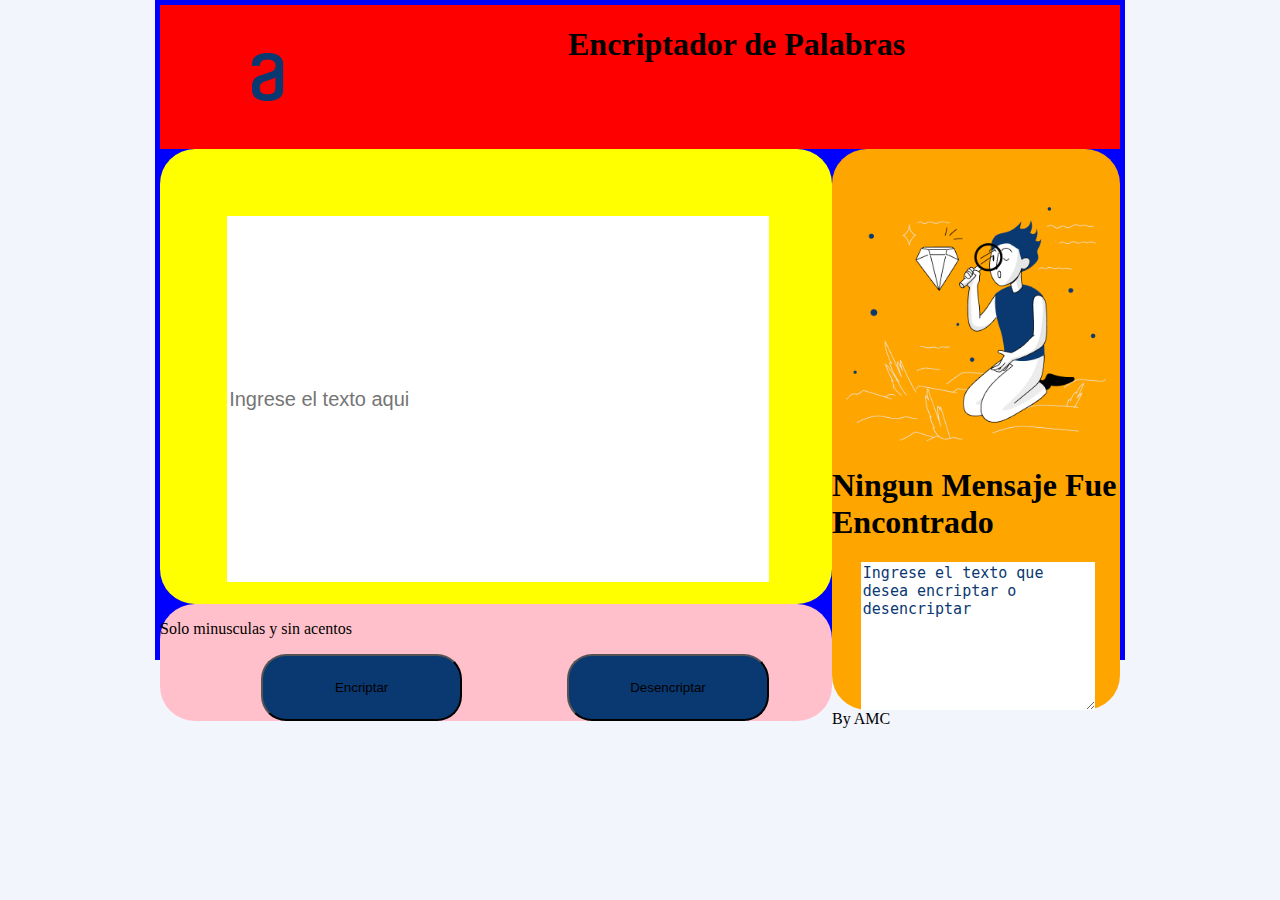
==== index.html @ e149fa28 "Creando Script.js" ====
<!DOCTYPE html>
<html lang="es">

<head>
    <meta charset="UTF-8">
    <link rel="stylesheet" href="style.css">
    <title>Challenge 01- Encriptador de Palabras</</title>
</head>

<body>
    <div class="contenedor">
        <div class="logo">
        <img class= "logoAlura" src="imagenes/Logo.png" id="logoAlura" alt="Logo Alura">
        <h1 class="titulo">Encriptador de Palabras</h1>
    </div>

    <div class="left">
        <input class="text-input" id="ingresarTexto" type="text" placeholder="Ingrese el texto aqui">
    </div>

    <div class="right">
        <img class="figura" src="imagenes/figura.png" id="figura" alt="Persona con Lupa">
        <h1>Ningun Mensaje Fue Encontrado</h1>
        <textarea id="texto2" name="name" rows="8" cols="80">Ingrese el texto que desea encriptar o desencriptar</textarea>
    </div>

    <div class="left-button">
        <p>Solo minusculas y sin acentos</p>
        <button type="button" id="btn-Encriptar">Encriptar</button>
        <button type="button" id="btn-Desencriptar">Desencriptar</button>
    </div>


</body>
            
<footer>
    <p>By AMC</p>
</footer>
---- style.css ----
body{
    margin: 0px;
    padding: 0px;
    background: #F3F5FC;
}

.contenedor{
    margin: auto;
    width: 960px;
    height: 650px;
    padding: 5px;
    background: blue;
}

.logo{
width: 100%;
float: left;
background: red;
}

.logoAlura{
    margin-top: 1%;
    margin: 5%;
    float: inherit;
}

.titulo{
    float: inherit;
    margin-left: 20%;
}
.left{
    float: left;
    width: 70%;
    height: 70%;
    border-radius: 35px;
    background: yellow;
}

.text-input{
    float: left;
    margin: 10% 0 0 10%;
    width: 80%;
    height: 80%;
    blackground: #0A3871;
    font-size: 20px;
    border: none;
    autoline: none;
}

#figura{
    margin-left: 5%;
    margin-top: 20%;
    width: 90%;
    height: auto;
}

#texto{
    margin-left: 7%;
    margin-right: 5%;
}

#texto2{
    float: left;
    margin-left: 10%;
    color: #0A3871;
    width: 80%;
    height: 60%;
    border: none;
    outline: none;
    font-size: 15px;
}

#btn-Encriptar{
    padding: 24px;
    width: 30%;
    height: 60%;
    border-radius: 25px;
    margin-left: 15%;
    background: #0A3871;
}

#btn-Desencriptar{
    padding: 24px;
    width: 30%;
    height: 60%;
    border-radius: 25px;
    margin-left: 15%;
    background: #0A3871;
}

.right{
    float: right;
    width: 30%;
    height: auto;
    border-radius: 35px;
    background: orange;



}.left-button{
    float: left;
    width: 70%;
    height: auto;
    border-radius: 35px;
    background: pink;
}
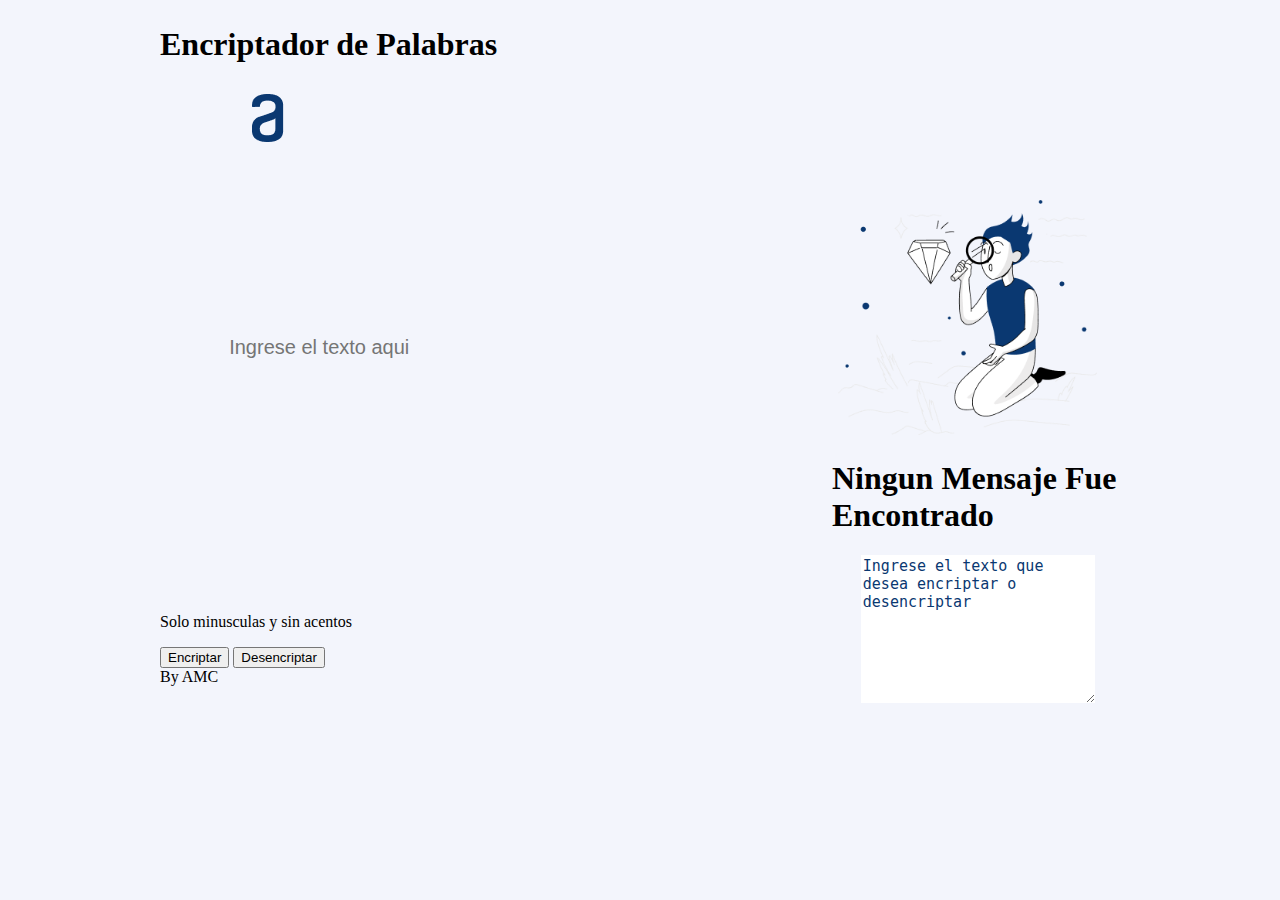
==== commit 7d873ad3: "cod armados, falta mejorarlos" ====
--- a/index.html
+++ b/index.html
@@ -1,33 +1,37 @@
 <!DOCTYPE html>
-<html lang="es">
+<html lang="es" dir="ltr">
 
 <head>
     <meta charset="UTF-8">
     <link rel="stylesheet" href="style.css">
-    <title>Challenge 01- Encriptador de Palabras</</title>
+    <script type="text/javascript" src="script.js"></script>
+    <title>Challenge 01- Encriptador de Palabras</title>
 </head>
 
 <body>
-    <div class="contenedor">
+    <div class="container">
         <div class="logo">
-        <img class= "logoAlura" src="imagenes/Logo.png" id="logoAlura" alt="Logo Alura">
-        <h1 class="titulo">Encriptador de Palabras</h1>
-    </div>
+            <h1 class="titulo"> Encriptador de Palabras </h1>
+            <img class= "logoAlura" src="imagenes/Logo.png" id="logoAlura" alt="Logo Alura">
+        </div>
 
     <div class="left">
-        <input class="text-input" id="ingresarTexto" type="text" placeholder="Ingrese el texto aqui">
+        <input class="text-input" id="inputTexto" type="text" placeholder="Ingrese el texto aqui">
     </div>
 
     <div class="right">
         <img class="figura" src="imagenes/figura.png" id="figura" alt="Persona con Lupa">
         <h1>Ningun Mensaje Fue Encontrado</h1>
         <textarea id="texto2" name="name" rows="8" cols="80">Ingrese el texto que desea encriptar o desencriptar</textarea>
+        <button id="copiar" type="button" name="button" onclick="copy()">¡Copiar!</button>
     </div>
 
     <div class="left-button">
-        <p>Solo minusculas y sin acentos</p>
-        <button type="button" id="btn-Encriptar">Encriptar</button>
-        <button type="button" id="btn-Desencriptar">Desencriptar</button>
+        
+            <p>Solo minusculas y sin acentos</p>
+        
+        <button type="button" id="btn-Encriptar" onclick="encriptar()">Encriptar</button>
+        <button type="button" id="btn-Desencriptar" onclick="desencriptar()"> Desencriptar</button>
     </div>
 
 
--- a/style.css
+++ b/style.css
@@ -1,54 +1,70 @@
 body{
     margin: 0px;
     padding: 0px;
-    background: #F3F5FC;
+    background: #f3f5fc;
 }
 
-.contenedor{
+.container{
     margin: auto;
     width: 960px;
     height: 650px;
     padding: 5px;
-    background: blue;
+    
 }
 
 .logo{
-width: 100%;
-float: left;
-background: red;
+    width: 100%;
+    float: left;
+   
+}
+
+.left{
+    float:left;
+    width: 70%;
+    height: 70%;
+    border-radius: 25px;
+}
+
+.right{
+    float:right;
+    width: 30%;
+    height: auto;
+    border-radius: 25px;
+}
+
+.left-button{
+    float:left;
+    width: 70%;
+    height: auto;
+    border-radius: 25px;
 }
 
 .logoAlura{
     margin-top: 1%;
-    margin: 5%;
+    margin-left: 5%;
     float: inherit;
 }
 
-.titulo{
+.tittle{
     float: inherit;
     margin-left: 20%;
-}
-.left{
-    float: left;
-    width: 70%;
-    height: 70%;
-    border-radius: 35px;
-    background: yellow;
 }
 
 .text-input{
     float: left;
-    margin: 10% 0 0 10%;
+    margin-left: 10%;
+    margin-top: 10%;
     width: 80%;
-    height: 80%;
-    blackground: #0A3871;
+    height: 60%;
+    color: #0A3871;
     font-size: 20px;
     border: none;
-    autoline: none;
+    outline: none;
+    background: #F3F5FC;
 }
 
 #figura{
-    margin-left: 5%;
+    margin-left: 2%;
     margin-top: 20%;
     width: 90%;
     height: auto;
@@ -57,7 +73,7 @@
 #texto{
     margin-left: 7%;
     margin-right: 5%;
-}
+    }
 
 #texto2{
     float: left;
@@ -70,7 +86,7 @@
     font-size: 15px;
 }
 
-#btn-Encriptar{
+#btn-encriptar{
     padding: 24px;
     width: 30%;
     height: 60%;
@@ -78,29 +94,23 @@
     margin-left: 15%;
     background: #0A3871;
 }
-
-#btn-Desencriptar{
+#btn-desencriptar{
     padding: 24px;
     width: 30%;
     height: 60%;
     border-radius: 25px;
-    margin-left: 15%;
-    background: #0A3871;
+    margin-left: 10%;
+    background: #D8DFE8;
 }
 
-.right{
-    float: right;
-    width: 30%;
-    height: auto;
-    border-radius: 35px;
-    background: orange;
+#copiar{
+    margin-left: 33%;
+    margin-top: 90%;
+    padding: 24px;
+    width: 40%;
+    height: 10%;
+    background: #D8DFE8;
+    border-radius: 25px;
+    display: none;
+}
 
-
-
-}.left-button{
-    float: left;
-    width: 70%;
-    height: auto;
-    border-radius: 35px;
-    background: pink;
-}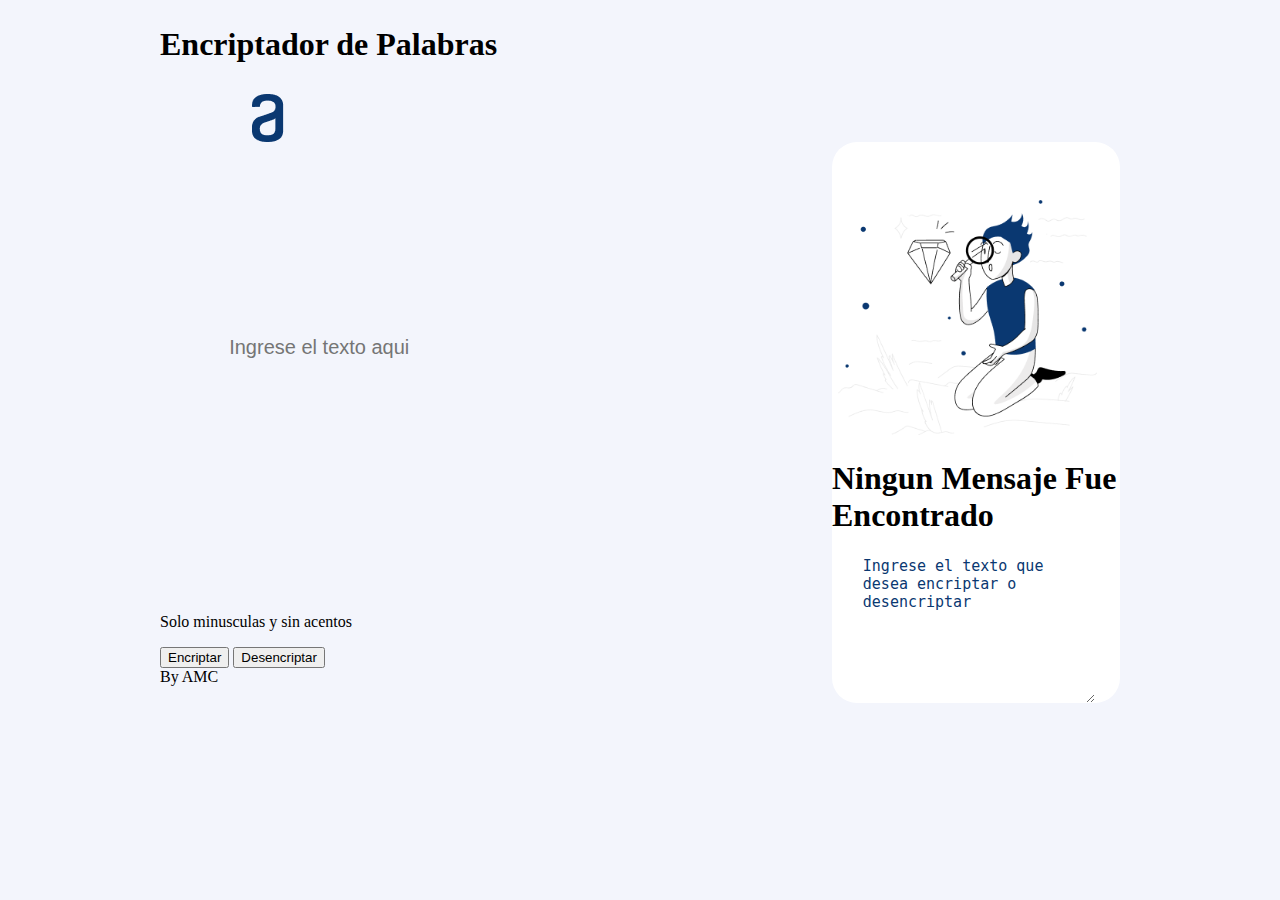
==== commit 74e67b6a: "colores de css" ====
--- a/index.html
+++ b/index.html
@@ -37,6 +37,6 @@
 
 </body>
             
-<footer>
+<footer class="footer">
     <p>By AMC</p>
 </footer>--- a/style.css
+++ b/style.css
@@ -30,6 +30,7 @@
     width: 30%;
     height: auto;
     border-radius: 25px;
+    background: #FFFFFF ;
 }
 
 .left-button{
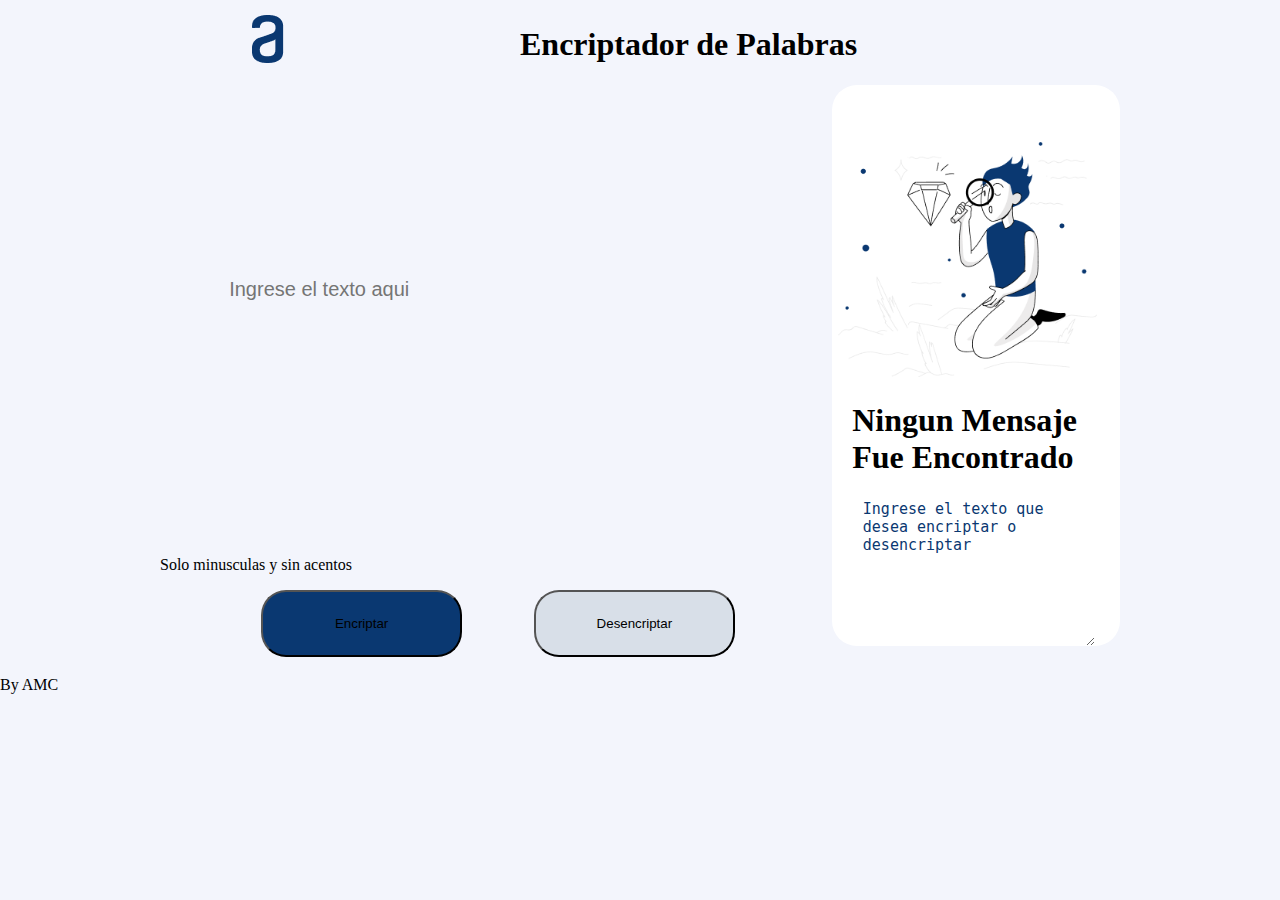
==== commit bc9d1fda: "funcionando ok con html, css y js" ====
--- a/index.html
+++ b/index.html
@@ -4,37 +4,35 @@
 <head>
     <meta charset="UTF-8">
     <link rel="stylesheet" href="style.css">
+    <title>Challenge 01- Encriptador de Palabras</title>
     <script type="text/javascript" src="script.js"></script>
-    <title>Challenge 01- Encriptador de Palabras</title>
+    
 </head>
 
 <body>
     <div class="container">
         <div class="logo">
-            <h1 class="titulo"> Encriptador de Palabras </h1>
-            <img class= "logoAlura" src="imagenes/Logo.png" id="logoAlura" alt="Logo Alura">
+            <img class= "logoAlura" src="imagenes/Logo.png" id="logoAlura">
+            <h1 class="tittle"> Encriptador de Palabras </h1>
         </div>
 
-    <div class="left">
-        <input class="text-input" id="inputTexto" type="text" placeholder="Ingrese el texto aqui">
+        <div class="left">
+            <input class="text-input" id="inputTexto" type="text" placeholder="Ingrese el texto aqui">
+        </div>
+
+        <div class="right">
+            <img src="imagenes/figura.png" id="figura">
+            <h1 id="texto">Ningun Mensaje Fue Encontrado</h1>
+            <textarea id="texto2" name="name" rows="8" cols="80">Ingrese el texto que desea encriptar o desencriptar</textarea>
+            <button id="copiar" type="button" name="button" onclick="copy()">¡Copiar!</button>
+        </div>
+
+        <div class="left-button">
+            <p>Solo minusculas y sin acentos</p>
+            <button type="button" id="btn-encriptar" onclick="encriptar()"> Encriptar </button>
+            <button type="button" id="btn-desencriptar" onclick="desencriptar()"> Desencriptar </button>
+        </div>
     </div>
-
-    <div class="right">
-        <img class="figura" src="imagenes/figura.png" id="figura" alt="Persona con Lupa">
-        <h1>Ningun Mensaje Fue Encontrado</h1>
-        <textarea id="texto2" name="name" rows="8" cols="80">Ingrese el texto que desea encriptar o desencriptar</textarea>
-        <button id="copiar" type="button" name="button" onclick="copy()">¡Copiar!</button>
-    </div>
-
-    <div class="left-button">
-        
-            <p>Solo minusculas y sin acentos</p>
-        
-        <button type="button" id="btn-Encriptar" onclick="encriptar()">Encriptar</button>
-        <button type="button" id="btn-Desencriptar" onclick="desencriptar()"> Desencriptar</button>
-    </div>
-
-
 </body>
             
 <footer class="footer">
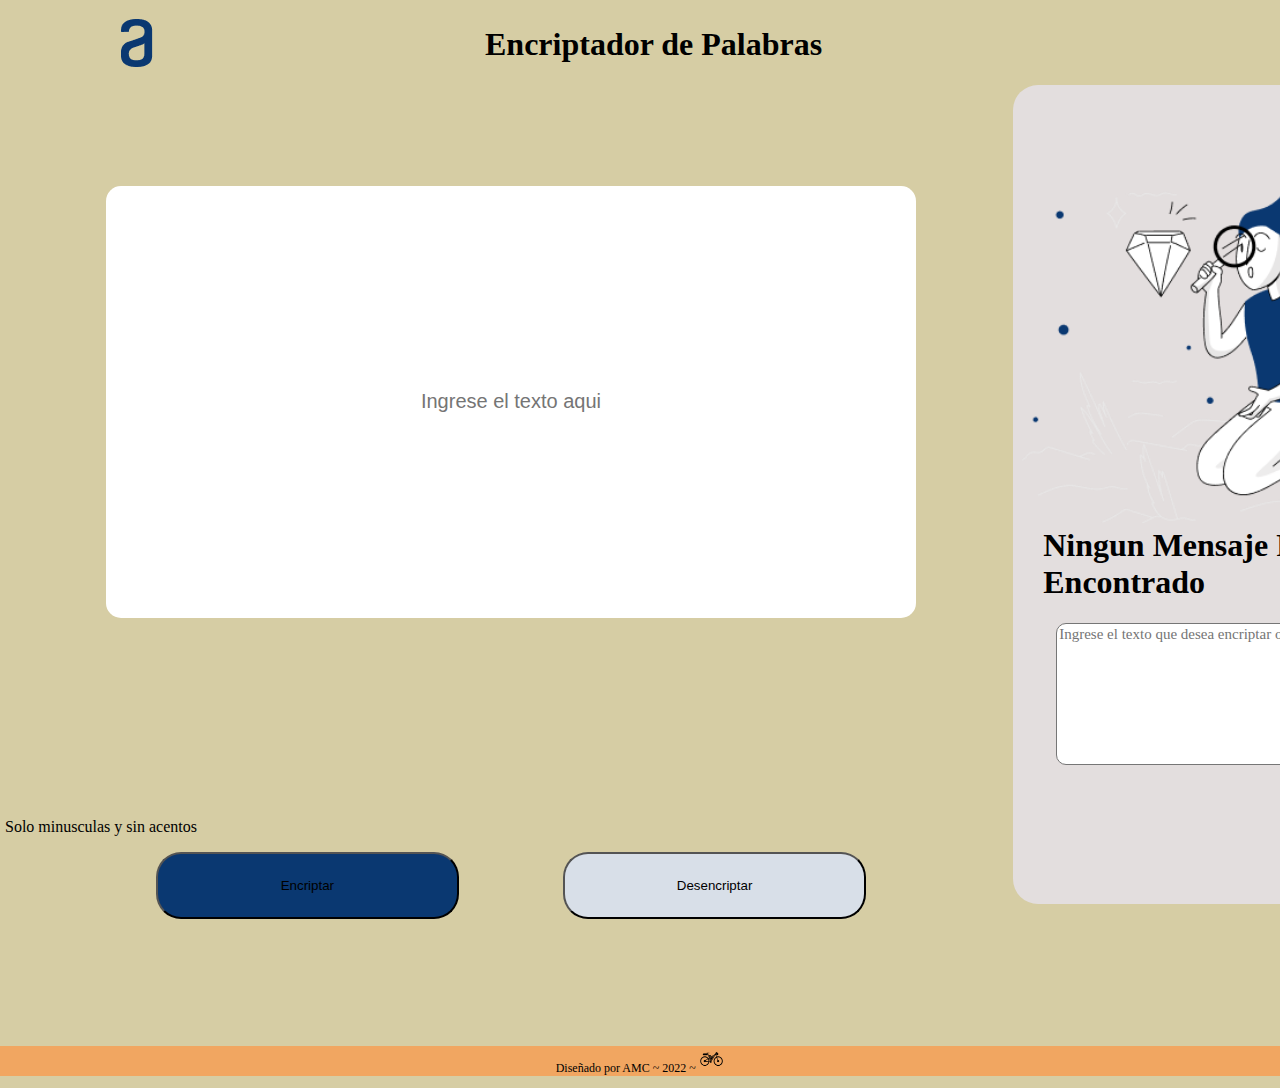
==== commit d7a63f5d: "script funcionando , footer ok" ====
--- a/index.html
+++ b/index.html
@@ -6,11 +6,11 @@
     <link rel="stylesheet" href="style.css">
     <title>Challenge 01- Encriptador de Palabras</title>
     <script type="text/javascript" src="script.js"></script>
-    
+      
 </head>
 
 <body>
-    <div class="container">
+        <div class="container">
         <div class="logo">
             <img class= "logoAlura" src="imagenes/Logo.png" id="logoAlura">
             <h1 class="tittle"> Encriptador de Palabras </h1>
@@ -23,7 +23,7 @@
         <div class="right">
             <img src="imagenes/figura.png" id="figura">
             <h1 id="texto">Ningun Mensaje Fue Encontrado</h1>
-            <textarea id="texto2" name="name" rows="8" cols="80">Ingrese el texto que desea encriptar o desencriptar</textarea>
+            <textarea readonly="readonly" id="texto2" name="texto2" rows="8" cols="80" placeholder="Ingrese el texto que desea encriptar o desencriptar"></textarea>
             <button id="copiar" type="button" name="button" onclick="copy()">¡Copiar!</button>
         </div>
 
@@ -35,6 +35,7 @@
     </div>
 </body>
             
-<footer class="footer">
-    <p>By AMC</p>
-</footer>+<footer>
+      <p> Diseñado por AMC ~ 2022 ~ <img class="bike" src="imagenes/bike.png" alt="bike"> </p>
+</footer>
+
--- a/style.css
+++ b/style.css
@@ -1,21 +1,19 @@
 body{
     margin: 0px;
     padding: 0px;
-    background: #f3f5fc;
+    background: #D6CDA4;
 }
 
 .container{
     margin: auto;
-    width: 960px;
-    height: 650px;
+    width: 1440px;
+    height: 1024px;
     padding: 5px;
-    
 }
 
 .logo{
     width: 100%;
     float: left;
-   
 }
 
 .left{
@@ -23,14 +21,15 @@
     width: 70%;
     height: 70%;
     border-radius: 25px;
+    outline: none;
 }
 
 .right{
     float:right;
     width: 30%;
-    height: auto;
+    height: 80%;
     border-radius: 25px;
-    background: #FFFFFF ;
+    background-color: rgb(227, 222, 222)
 }
 
 .left-button{
@@ -52,16 +51,17 @@
 }
 
 .text-input{
-    float: left;
-    margin-left: 10%;
-    margin-top: 10%;
+    text-size-adjust:none;
+    margin: 10% 0 0 10%;
     width: 80%;
     height: 60%;
     color: #0A3871;
     font-size: 20px;
+    text-align: center;
+    border-radius: 15px;
     border: none;
     outline: none;
-    background: #F3F5FC;
+    background: #ffffff;
 }
 
 #figura{
@@ -72,19 +72,18 @@
 }
 
 #texto{
-    margin-left: 7%;
-    margin-right: 5%;
-    }
+    margin: 0 5% 0 7%;
+}
 
 #texto2{
-    float: left;
-    margin-left: 10%;
+    margin: 5% 0 0 10%;
+    border-radius: 10px;
     color: #0A3871;
     width: 80%;
-    height: 60%;
-    border: none;
-    outline: none;
+    height: auto;
     font-size: 15px;
+    font-family:Georgia, 'Times New Roman', Times, serif;
+    resize: none;
 }
 
 #btn-encriptar{
@@ -95,6 +94,7 @@
     margin-left: 15%;
     background: #0A3871;
 }
+
 #btn-desencriptar{
     padding: 24px;
     width: 30%;
@@ -106,7 +106,7 @@
 
 #copiar{
     margin-left: 33%;
-    margin-top: 90%;
+    margin-top: 100%;
     padding: 24px;
     width: 40%;
     height: 10%;
@@ -115,3 +115,15 @@
     display: none;
 }
 
+footer{
+    font-size: 12px;
+    text-align: center;
+    margin-top: auto;
+    background-color: #F1A661;
+}
+
+.bike{
+    width: 2%;
+    height: 1%;
+    border: 0;
+}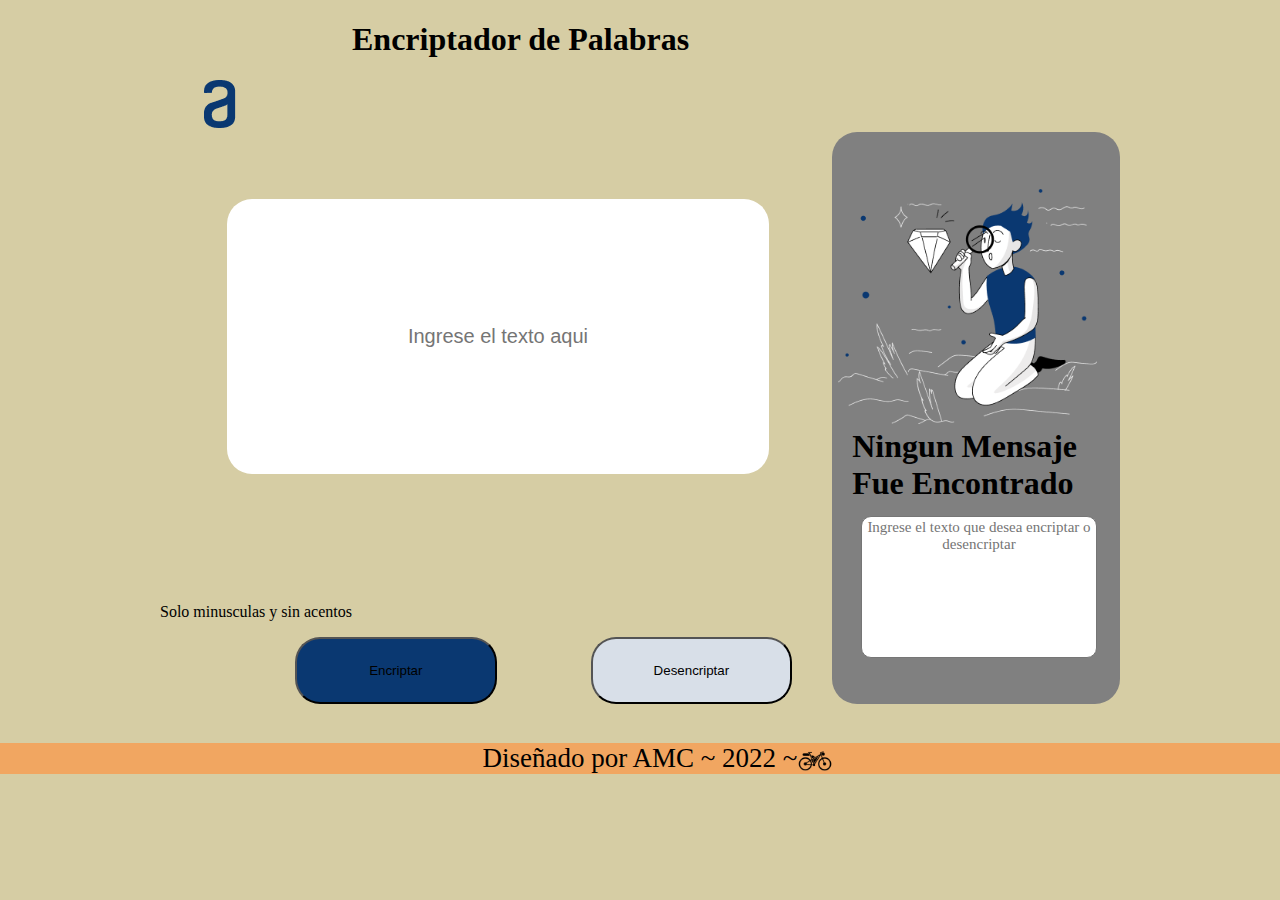
==== commit fb0c202b: "mejorando css" ====
--- a/index.html
+++ b/index.html
@@ -1,19 +1,20 @@
-<!DOCTYPE html>
-<html lang="es" dir="ltr">
+<!doctype html>
+<html lang="es">
 
-<head>
-    <meta charset="UTF-8">
+<head> 
+    <meta charset="utf-8">
+    <meta name="viewport" content="width=device-width, initial-scale=1">
     <link rel="stylesheet" href="style.css">
     <title>Challenge 01- Encriptador de Palabras</title>
     <script type="text/javascript" src="script.js"></script>
-      
 </head>
 
 <body>
-        <div class="container">
+    <div class="container">
+
         <div class="logo">
+            <h1 class="tittle"> Encriptador de Palabras </h1>
             <img class= "logoAlura" src="imagenes/Logo.png" id="logoAlura">
-            <h1 class="tittle"> Encriptador de Palabras </h1>
         </div>
 
         <div class="left">
--- a/style.css
+++ b/style.css
@@ -6,14 +6,8 @@
 
 .container{
     margin: auto;
-    width: 1440px;
-    height: 1024px;
-    padding: 5px;
-}
-
-.logo{
-    width: 100%;
-    float: left;
+    width: 960px;
+    height: 650px;
 }
 
 .left{
@@ -22,14 +16,15 @@
     height: 70%;
     border-radius: 25px;
     outline: none;
+    resize: none;
 }
 
 .right{
     float:right;
     width: 30%;
-    height: 80%;
+    height: 88%;
     border-radius: 25px;
-    background-color: rgb(227, 222, 222)
+    background: grey;
 }
 
 .left-button{
@@ -37,12 +32,6 @@
     width: 70%;
     height: auto;
     border-radius: 25px;
-}
-
-.logoAlura{
-    margin-top: 1%;
-    margin-left: 5%;
-    float: inherit;
 }
 
 .tittle{
@@ -58,10 +47,10 @@
     color: #0A3871;
     font-size: 20px;
     text-align: center;
-    border-radius: 15px;
     border: none;
     outline: none;
     background: #ffffff;
+    border-radius: 25px;
 }
 
 #figura{
@@ -83,24 +72,23 @@
     height: auto;
     font-size: 15px;
     font-family:Georgia, 'Times New Roman', Times, serif;
+    text-align:center;
     resize: none;
 }
 
 #btn-encriptar{
     padding: 24px;
     width: 30%;
-    height: 60%;
     border-radius: 25px;
-    margin-left: 15%;
+    margin: 0 0 0 15vh;
     background: #0A3871;
 }
 
 #btn-desencriptar{
     padding: 24px;
     width: 30%;
-    height: 60%;
     border-radius: 25px;
-    margin-left: 10%;
+    margin: 0 0 0 10vh;
     background: #D8DFE8;
 }
 
@@ -115,15 +103,14 @@
     display: none;
 }
 
-footer{
-    font-size: 12px;
+footer{   
+    font-size: 3vh;
     text-align: center;
-    margin-top: auto;
+    margin-top: 8vh;
     background-color: #F1A661;
-}
+   }
 
 .bike{
-    width: 2%;
-    height: 1%;
-    border: 0;
+    position:absolute;
+    width: 4vh
 }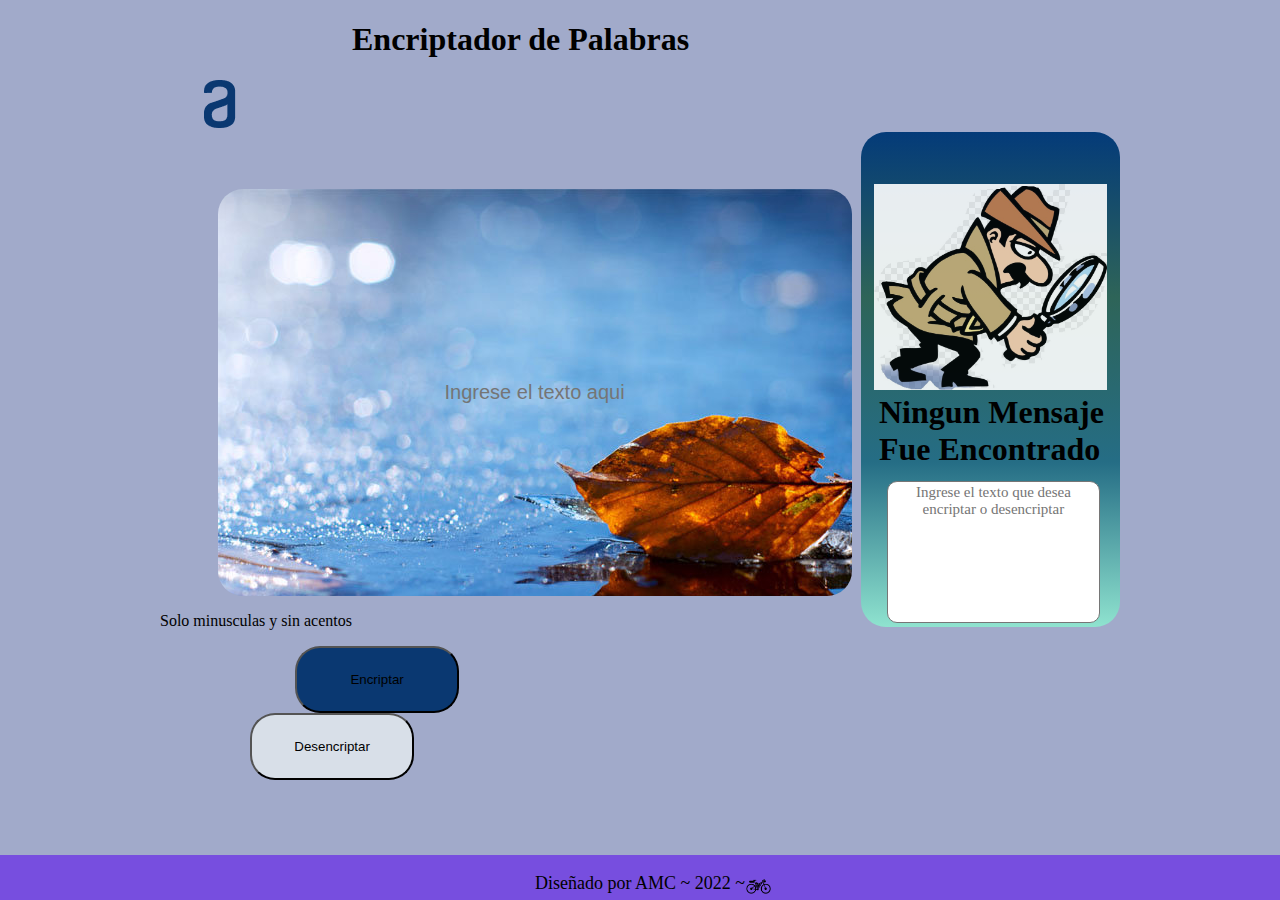
==== commit 33f75f59: "en CSS colores e imagenes" ====
--- a/index.html
+++ b/index.html
@@ -10,33 +10,38 @@
 </head>
 
 <body>
-    <div class="container">
+    <main class="container">
 
-        <div class="logo">
+        <section class="logo">
             <h1 class="tittle"> Encriptador de Palabras </h1>
             <img class= "logoAlura" src="imagenes/Logo.png" id="logoAlura">
-        </div>
+        </section>
 
-        <div class="left">
-            <input class="text-input" id="inputTexto" type="text" placeholder="Ingrese el texto aqui">
-        </div>
+        <section>
+            <div class="left">
+                <input class="text-input" id="inputTexto" type="text" placeholder="Ingrese el texto aqui">
+            </div>
 
-        <div class="right">
-            <img src="imagenes/figura.png" id="figura">
-            <h1 id="texto">Ningun Mensaje Fue Encontrado</h1>
-            <textarea readonly="readonly" id="texto2" name="texto2" rows="8" cols="80" placeholder="Ingrese el texto que desea encriptar o desencriptar"></textarea>
-            <button id="copiar" type="button" name="button" onclick="copy()">¡Copiar!</button>
-        </div>
+            <div class="right">
+                <img src="imagenes/figura.png" id="figura">
+                <h1 id="texto">Ningun Mensaje Fue Encontrado</h1>
+                <textarea readonly="readonly" id="texto2" name="texto2" rows="8" cols="80" placeholder="Ingrese el texto que desea encriptar o desencriptar"></textarea>
+                <button id="copiar" type="button" name="button" onclick="copy()">¡Copiar!</button>
+            </div>
+        </section>
 
-        <div class="left-button">
-            <p>Solo minusculas y sin acentos</p>
-            <button type="button" id="btn-encriptar" onclick="encriptar()"> Encriptar </button>
-            <button type="button" id="btn-desencriptar" onclick="desencriptar()"> Desencriptar </button>
-        </div>
-    </div>
+        <section class="botonera">
+            <div class="left-button">
+                <p>Solo minusculas y sin acentos</p>
+                <button type="button" id="btn-encriptar" onclick="encriptar()"> Encriptar </button>
+                <button type="button" id="btn-desencriptar" onclick="desencriptar()"> Desencriptar </button>
+            </div>
+        </section>
+    </main>
 </body>
-            
+
 <footer>
       <p> Diseñado por AMC ~ 2022 ~ <img class="bike" src="imagenes/bike.png" alt="bike"> </p>
 </footer>
 
+
--- a/style.css
+++ b/style.css
@@ -1,19 +1,20 @@
 body{
     margin: 0px;
     padding: 0px;
-    background: #D6CDA4;
+   background: #a1aaca;
+    
 }
 
 .container{
     margin: auto;
     width: 960px;
     height: 650px;
-}
+    }
 
 .left{
     float:left;
-    width: 70%;
-    height: 70%;
+    width: 60%;
+    height: 65%;
     border-radius: 25px;
     outline: none;
     resize: none;
@@ -21,15 +22,15 @@
 
 .right{
     float:right;
-    width: 30%;
+    width: 27%;
     height: 88%;
     border-radius: 25px;
-    background: grey;
+    background:linear-gradient(#043b79,#2e6458,#256D85, #8FE3CF);
 }
 
 .left-button{
     float:left;
-    width: 70%;
+    width: 57%;
     height: auto;
     border-radius: 25px;
 }
@@ -42,8 +43,8 @@
 .text-input{
     text-size-adjust:none;
     margin: 10% 0 0 10%;
-    width: 80%;
-    height: 60%;
+    width: 70vh;
+    height: 45vh;
     color: #0A3871;
     font-size: 20px;
     text-align: center;
@@ -51,17 +52,20 @@
     outline: none;
     background: #ffffff;
     border-radius: 25px;
+    background-image: url(imagenes/otoño.jpg);
 }
 
 #figura{
-    margin-left: 2%;
+    margin-left: 5%;
     margin-top: 20%;
     width: 90%;
     height: auto;
+    opacity: 90%;
 }
 
 #texto{
-    margin: 0 5% 0 7%;
+   margin: 0 5% 0 7%;
+    
 }
 
 #texto2{
@@ -74,6 +78,7 @@
     font-family:Georgia, 'Times New Roman', Times, serif;
     text-align:center;
     resize: none;
+    
 }
 
 #btn-encriptar{
@@ -84,12 +89,21 @@
     background: #0A3871;
 }
 
+#btn-encriptar:hover{
+    background-color: #060327;
+    color: #CDDC39;
+}
+
 #btn-desencriptar{
     padding: 24px;
     width: 30%;
     border-radius: 25px;
     margin: 0 0 0 10vh;
     background: #D8DFE8;
+}
+#btn-desencriptar:hover{
+    background-color: lawngreen;
+    color: black;
 }
 
 #copiar{
@@ -103,14 +117,21 @@
     display: none;
 }
 
+#copiar:hover{
+    background-color: #256D85;
+    color: #ffffff;
+}
 footer{   
-    font-size: 3vh;
+    position: absolute;
+    bottom: 0;
+    width: 100%;
+    height: 5vh;
+    font-size: 2vh;
     text-align: center;
-    margin-top: 8vh;
-    background-color: #F1A661;
+    background-color: #774edf;
    }
 
 .bike{
     position:absolute;
-    width: 4vh
+    width: 3vh;
 }